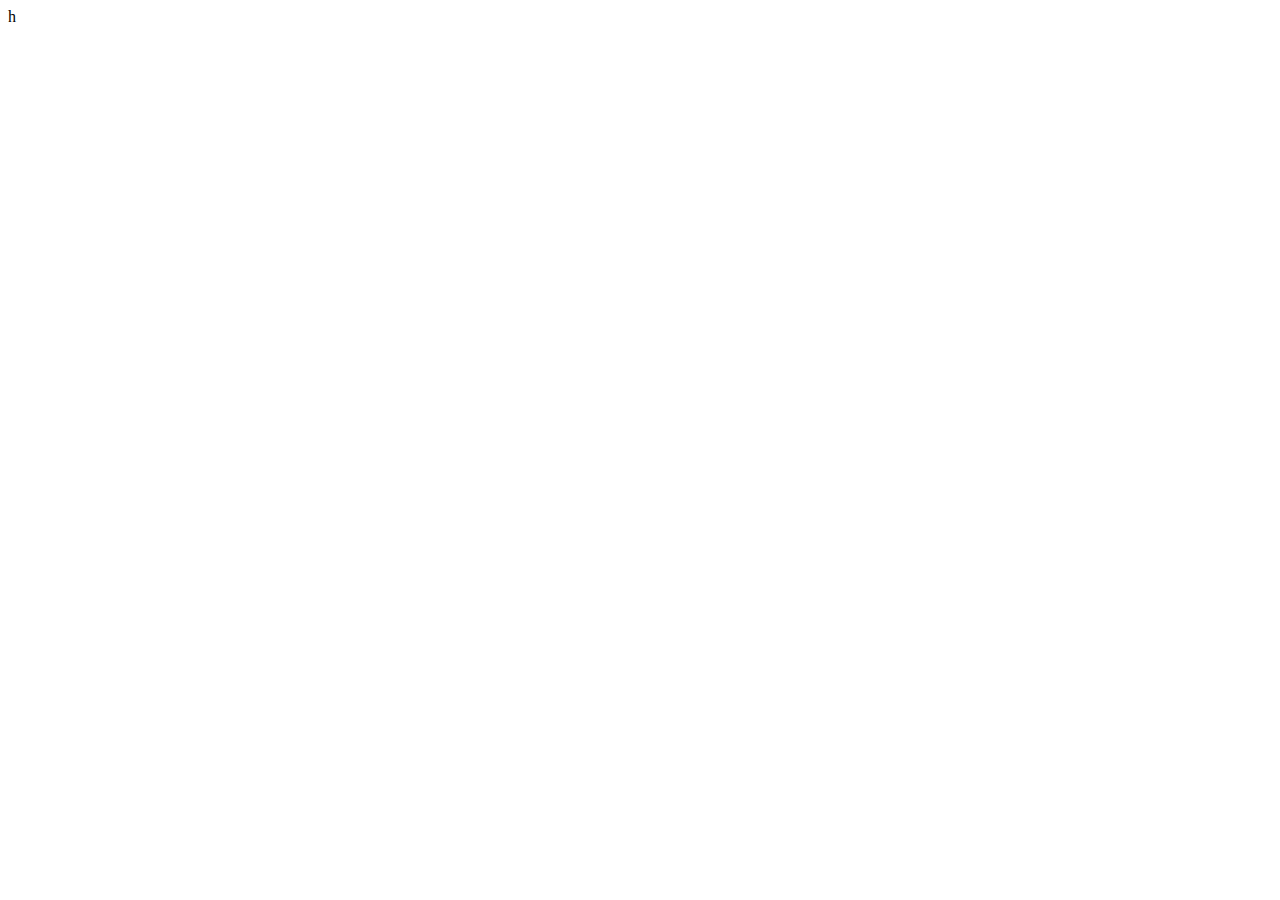
==== index.html @ 6929c554 "Add files via upload" ====
<!DOCTYPE html>
<html lang="en">
<head>
    <meta charset="UTF-8">
    <meta name="viewport" content="width=device-width, initial-scale=1.0">
    <title>Document</title>
</head>
<body>
    h
    
</body>
</html>
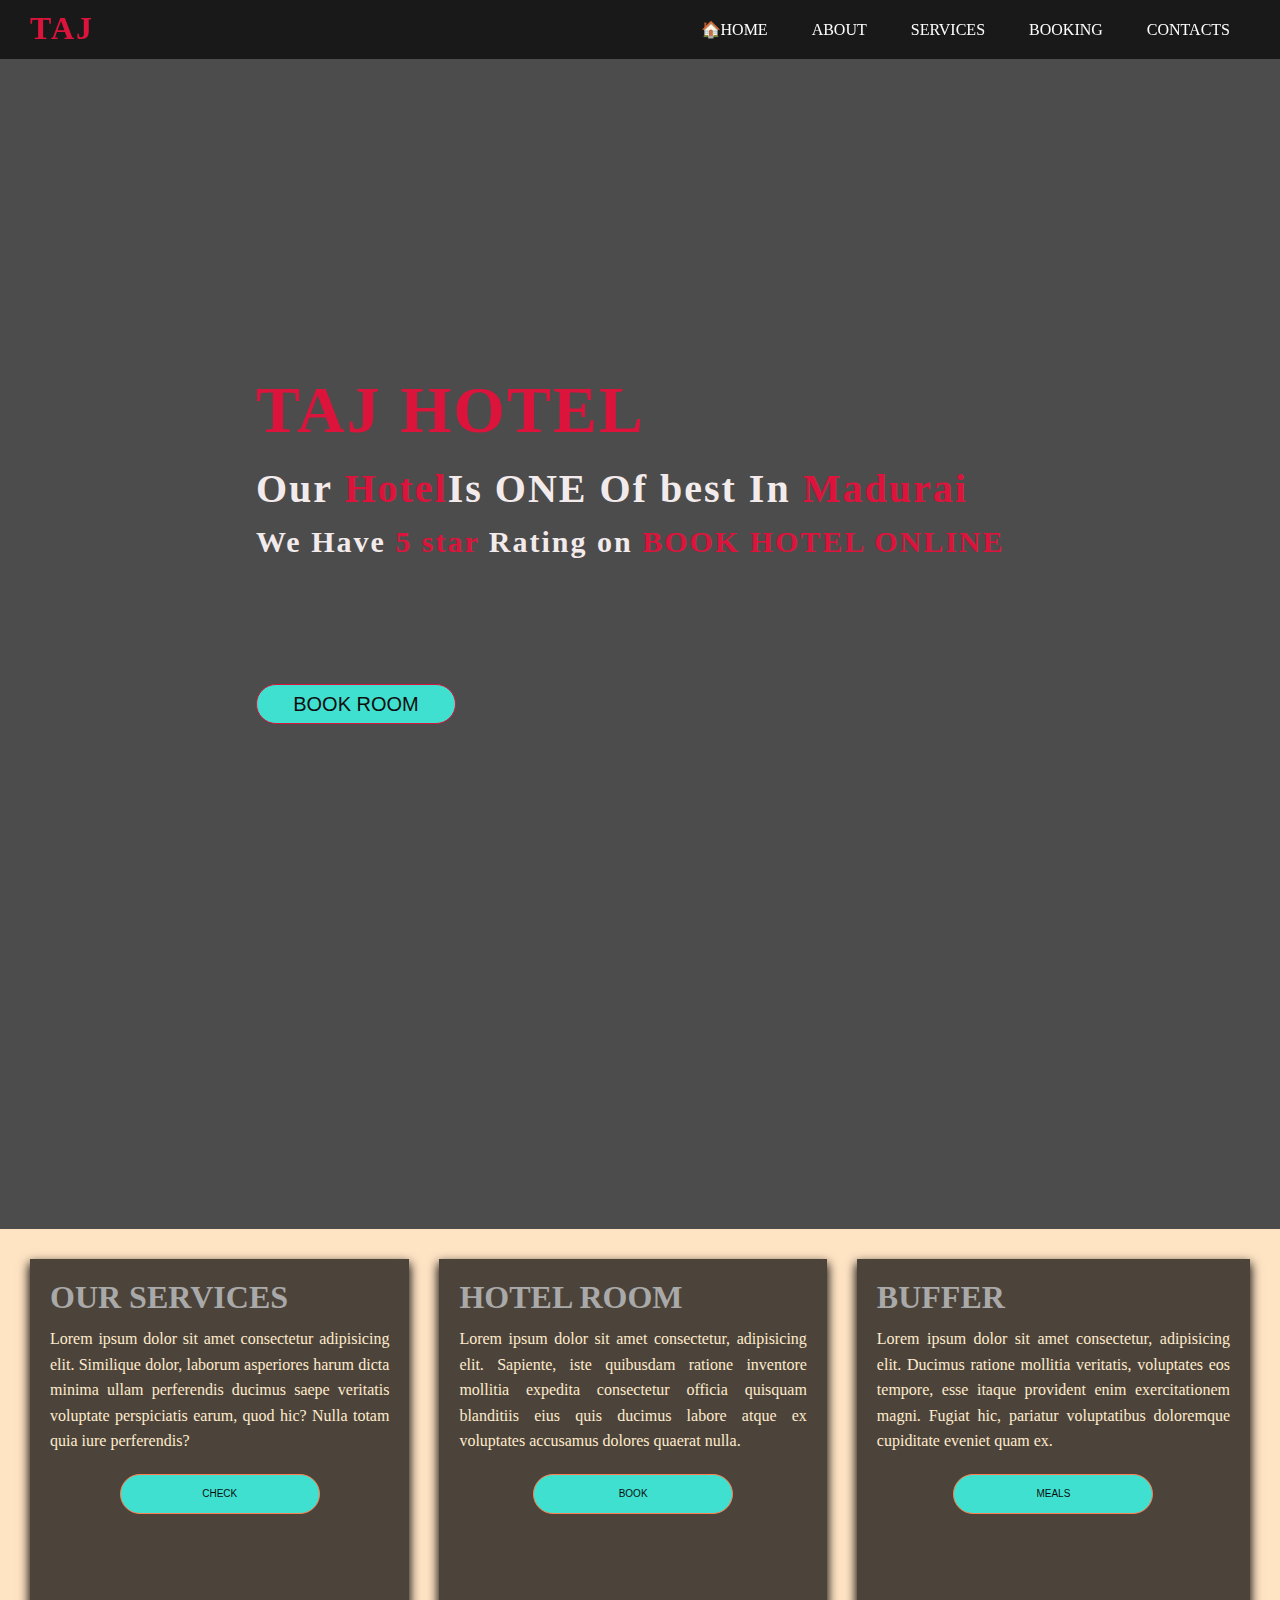
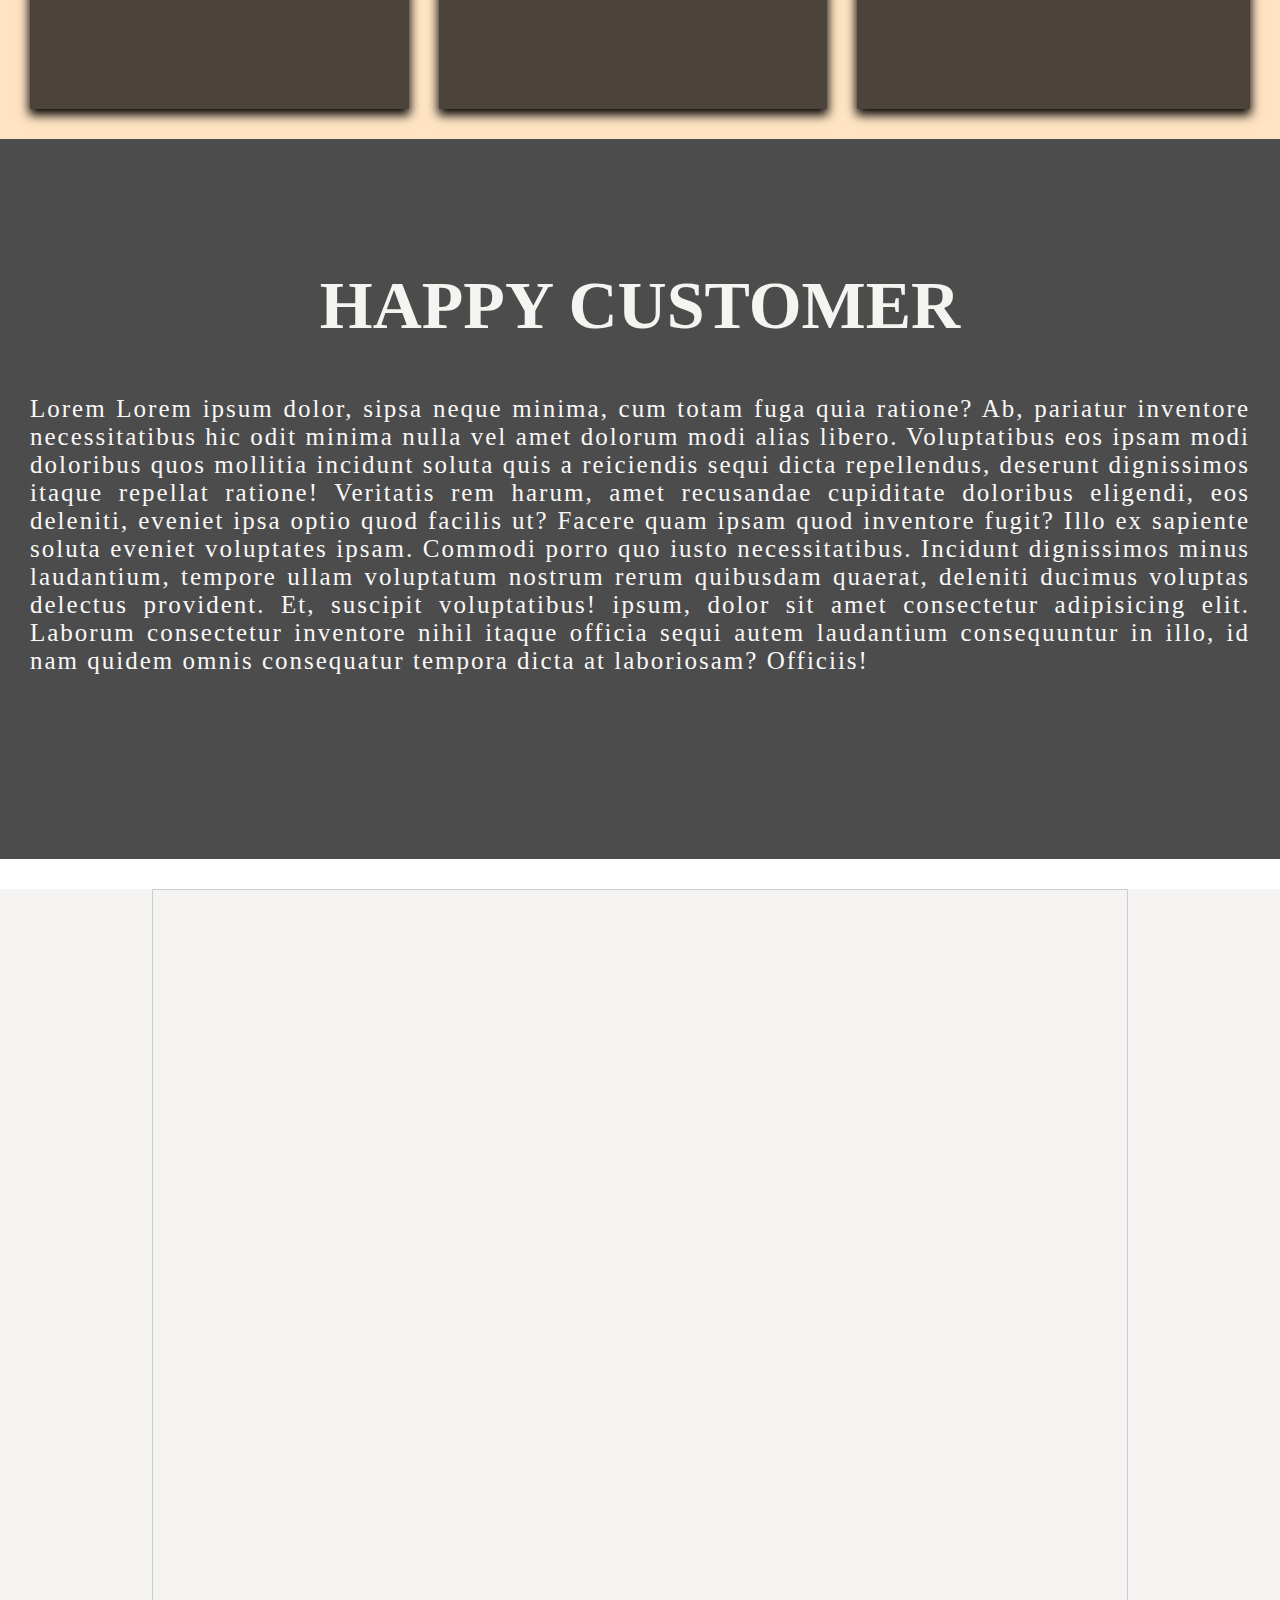
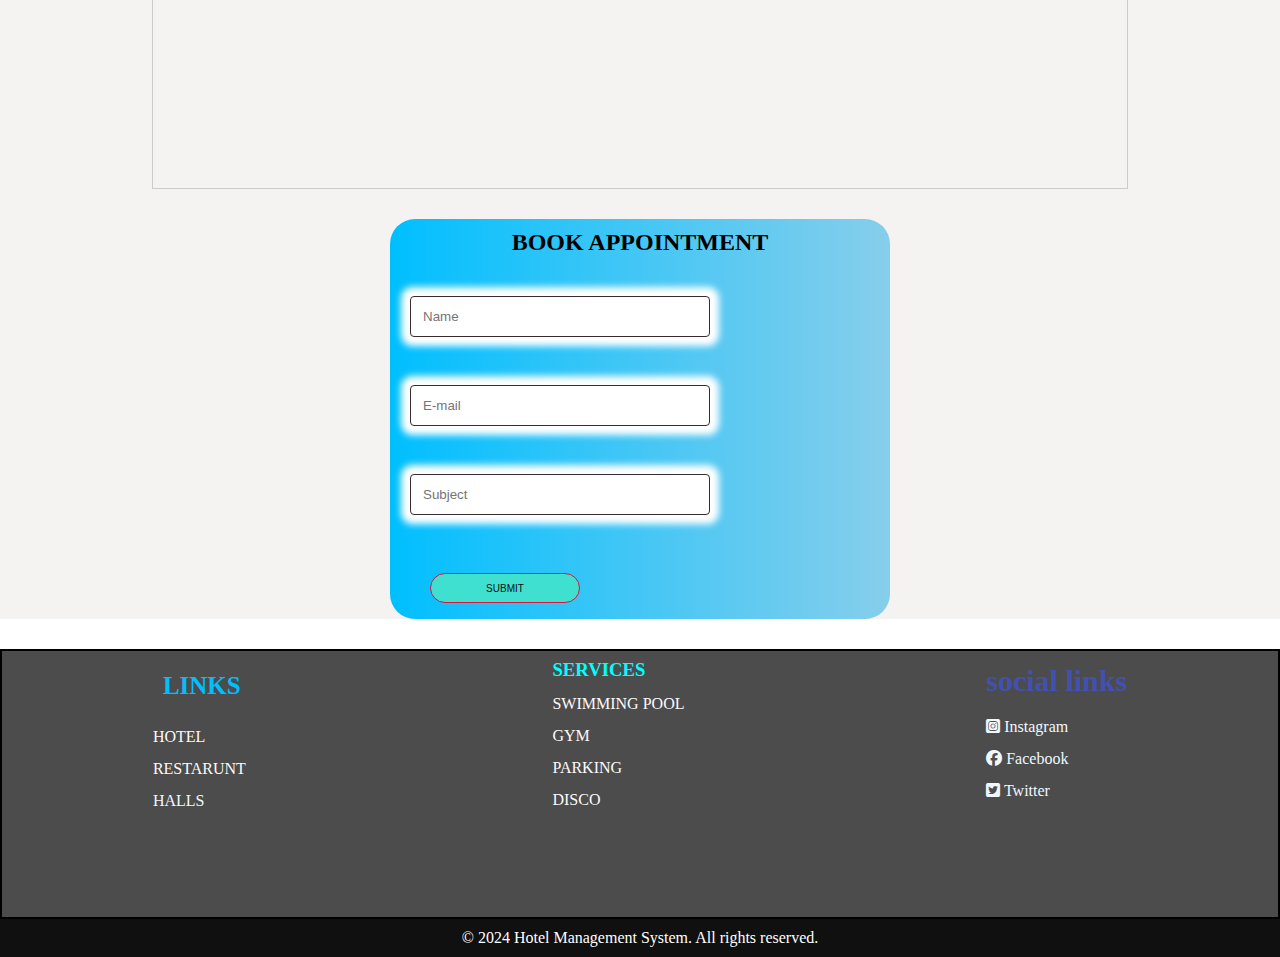
==== commit e4048034: "Update and rename home.html to index.html" ====
--- a/index.html
+++ b/index.html
@@ -3,10 +3,151 @@
 <head>
     <meta charset="UTF-8">
     <meta name="viewport" content="width=device-width, initial-scale=1.0">
-    <title>Document</title>
+    <title>hotel management</title>
+    <link rel="stylesheet" href="style.css">
+    <link rel="stylesheet" href="https://cdnjs.cloudflare.com/ajax/libs/font-awesome/6.5.2/css/all.min.css">
+    
 </head>
 <body>
-    h
+    <nav>
+        <div class="head"> 
+            <div class="top"><h1>TAJ</h1></div>
+            <div class="menu-1">
+                <li><a href="home.html">🏠HOME</a></li>
+                <li><a href="about.html">ABOUT</a></li>
+                <li><a href="sevices .html">SERVICES</a></li>
+                <li><a href="book.html">BOOKING</a></li>
+                <li><a href="contact.html">CONTACTS</a></li>
+            </div>
+        </div>
+    </nav>
+    
+
+    <section>
+        <div class="tophead">
+            <div class="initial">
+                <h1><span>TAJ HOTEL</span></h1>
+                <h2>Our <span>Hotel</span>Is ONE Of best In <span>Madurai</span>
+                </h2>
+                <h3>We Have <span> 5 star</span> Rating on <span>BOOK HOTEL ONLINE</span></h3>
+            </div>
+            <div class="btn">
+                <a href="book.html"><button>BOOK ROOM</button></a>
+            </div>
+        </div>
+    </section>
+
+    <section> 
+        <div class="container">
+            <div class="box-details">
+                <div class="box">
+                    <h1>OUR SERVICES</h1>
+                    <p>Lorem ipsum dolor sit amet consectetur adipisicing elit. Similique dolor, laborum asperiores harum dicta minima ullam perferendis ducimus saepe veritatis voluptate perspiciatis earum, quod hic? Nulla totam quia iure perferendis?
+                    </p>
+                </div>
+                <div class="btn1">
+                    <button>CHECK</button>
+                </div>
+            </div>
+        
+
+            <div class="box-details1">
+                <div class="box">
+                    <h1>HOTEL ROOM</h1>
+                    <p>Lorem ipsum dolor sit amet consectetur, adipisicing elit. Sapiente, iste quibusdam ratione inventore mollitia expedita consectetur officia quisquam blanditiis eius quis ducimus labore atque ex voluptates accusamus dolores quaerat nulla.  
+                    </p>
+                </div>
+                <div class="btn2">
+                    <button>BOOK</button>
+                </div>
+            </div>
+    
+            <div class="box-details2">
+                <div class="box">
+                    <h1>BUFFER</h1>
+                    <p>Lorem ipsum dolor sit amet consectetur, adipisicing elit. Ducimus ratione mollitia veritatis, voluptates eos tempore, esse itaque provident enim exercitationem magni. Fugiat hic, pariatur voluptatibus doloremque cupiditate eveniet quam ex.
+                    </p>
+                </div>
+                <div class="btn3">
+                    <button>MEALS</button>
+                </div>
+            </div>
+        </div>
+    </section>
+    
+    <section>
+        <div class="container2">
+            <div class="content">
+                <h1>HAPPY CUSTOMER</h1>
+                <p>Lorem Lorem ipsum dolor, sipsa neque minima, cum totam fuga quia ratione? Ab, pariatur inventore necessitatibus hic odit minima nulla vel amet dolorum modi alias libero. Voluptatibus eos ipsam modi doloribus quos mollitia incidunt soluta quis a reiciendis sequi dicta repellendus, deserunt dignissimos itaque repellat ratione! Veritatis rem harum, amet recusandae cupiditate doloribus eligendi, eos deleniti, eveniet ipsa optio quod facilis ut? Facere quam ipsam quod inventore fugit? Illo ex sapiente soluta eveniet voluptates ipsam. Commodi porro quo iusto necessitatibus. Incidunt dignissimos minus laudantium, tempore ullam voluptatum nostrum rerum quibusdam quaerat, deleniti ducimus voluptas delectus provident. Et, suscipit voluptatibus! ipsum, dolor sit amet consectetur adipisicing elit. Laborum consectetur inventore nihil itaque officia sequi autem laudantium consequuntur in illo, id nam quidem omnis consequatur tempora dicta at laboriosam? Officiis! </p>
+            </div>
+        </div>
+    </section>
+
+    <section class="form-1">
+        <div class="video">
+            <iframe src="https://www.youtube.com/embed/8Tq0ogCas58?si=lwFHp_ZXJguwrWLc" title="YouTube video player" frameborder="0" allow="accelerometer; autoplay; clipboard-write; encrypted-media; gyroscope; picture-in-picture; web-share" referrerpolicy="strict-origin-when-cross-origin" allowfullscreen style="border: 1px solid #ccc;"> </iframe> 
+        </div>
+        <div class="wholeclass">
+            <div class="contact">
+                <h2>BOOK APPOINTMENT</h2>
+                <div class="form">
+                    <input type="text" placeholder="Name">
+                    <br>
+                    <input type="text" placeholder="E-mail">
+                    <br>
+                    <input type="text" placeholder="Subject">
+                    <div>
+                        <br>
+                        <button>SUBMIT</button>
+                    </div>
+                </div>
+            </div>
+        </div>
+    </section>
+
+    <section>
+        <div class="footer-6">
+            <div class="footer-1">
+              <h3>LINKS</h3>
+              <li><a href="">HOTEL</a></li>
+              <li><a href="">RESTARUNT</a></li>
+              <li><a href=""></a>HALLS</li>
+            </div>
+        
+            <div class="footer-2">
+              <h3>SERVICES</h3>
+              <li><a href="">SWIMMING POOL</a></li>
+              <li><a href="">GYM</a></li>
+              <li><a href="">PARKING</a></li>
+              <li><a href="">DISCO</a></li>
+            </div>
+        
+            <div class="footer-3">
+                <h3>social links</h3>
+                <ul>
+                    <li>
+                        <i class="fa-brands fa-square-instagram"></i>
+                        <a href="">Instagram</a>
+                    </li>
+                    <li>
+                        <i class="fa-brands fa-facebook"></i>
+                        
+                        <a href="">Facebook</a>
+                    </li>
+                    <li>
+                        <i class="fa-brands fa-square-twitter"></i>
+                    
+                        <a href="">Twitter</a>
+                    </li>
+                </ul>
+            </div>
+        </div>
+        
+    </section>
+    <footer>
+        <p>&copy; 2024 Hotel Management System. All rights reserved.</p>
+    </footer>
     
 </body>
-</html>+</html>
--- a/style.css
+++ b/style.css
@@ -0,0 +1,426 @@
+*{
+    margin: 0%;
+    padding: 0%;
+    box-sizing: border-box;
+    list-style: none;
+    text-decoration: none;
+}
+.head {
+    display: flex;
+    justify-content: space-between;
+    padding: 10px 30px;
+    background-color: rgba(0, 0, 0 , 0.9);
+    position:sticky;
+    left:0px;
+    top: 0px;
+    z-index: 1;
+}
+.top{
+    font: 18px;
+    letter-spacing: 2px;
+    color: crimson;
+
+}
+.menu-1 li{
+    display: inline-block;
+    padding: 10px 20px;
+
+}
+.menu-1 li a{
+    color: white;
+    transition: 0.6s;
+    text-decoration: none;
+}
+.menu-1 li a:hover{
+    color: rgb(214, 83, 83);
+}
+
+
+
+.tophead{
+    background-image:url('images/burg.jpg') ;
+    height: 130vh;
+    background-size: cover;
+    background-position: center;
+    background-color: rgba(0, 0, 0 , 0.7);
+    background-blend-mode: darken;
+}
+.initial{
+    top: 40%;
+    left: 20%;
+    position: absolute;
+    color: rgb(243, 235, 235);
+    line-height: 1.5;
+    letter-spacing: 2px;
+}
+.initial h1{
+    font-size: 66px;
+
+}
+.initial h2{
+    font-size: 40px;
+}
+.initial h3{
+    font-size: 30px;
+}
+.btn{
+    top: 76%;
+    left: 20%;
+    position: absolute;
+    color: rgb(13, 12, 12);
+    line-height: 1.8;
+}
+.btn button{
+    width: 200px;
+    height: 40px;
+    border-radius:  25px;
+    background: turquoise;
+    color: rgb(15, 14, 14);
+    font-size: 20px;
+    border: 1px solid crimson;
+    transition: 0.5s;
+}
+.btn button:hover{
+    background: crimson;
+    transform: scale(1.1);
+}
+
+.container{
+    background-color: bisque;
+    display: flex;
+    column-gap: 30px;
+    padding: 30px;
+}
+
+.box-details {
+    background-color: rgba(0, 0, 0 , 0.7);
+    background-image: url(images/our-services.jpg);
+    background-position: center;
+    background-blend-mode: darken;
+    box-shadow: 0 5px 10px 1px black;
+    padding: 20px;
+    height: 50vh;
+}
+
+.box-details1 {
+    background-color: rgba(0, 0, 0 , 0.7);
+    background-image: url(images/hotel-room.avif);
+    background-position: center;
+    background-blend-mode: darken;
+    box-shadow: 0 5px 10px 1px black;
+    padding: 20px;
+}
+
+.box-details2 {
+    background-color: rgba(0, 0, 0 , 0.7);
+    background-image: url(images/buffer-images.jpg);
+    background-position: center;
+    background-blend-mode: darken;
+    box-shadow: 0 5px 10px 1px black;
+    padding: 20px;
+}
+
+.box h1{
+    color: darkgray;
+    margin-bottom: 10px;
+}
+
+.box p {
+    color: blanchedalmond;
+    text-align: justify;
+    line-height: 1.6;
+    margin-bottom: 20px;
+}
+
+.btn1 button{
+    width: 200px;
+    height: 40px;
+    border-radius:  25px;
+    background: turquoise;
+    color: rgb(15, 14, 14);
+    font-size: 10px;
+    border: 1px solid coral;
+    transition: 0.5s;
+    display: block;
+    margin: 0px auto;
+}
+
+.btn1 button:hover{
+    background: crimson;
+    transform: scale(1.1);
+}
+
+.btn2 button{
+    width: 200px;
+    height: 40px;
+    border-radius:  25px;
+    background: turquoise;
+    color: rgb(15, 14, 14);
+    font-size: 10px;
+    border: 1px solid coral;
+    transition: 0.5s;
+    display: block;
+    margin: 0px auto;
+}
+
+.btn2 button:hover{
+    background: crimson;
+    transform: scale(1.1);
+}
+
+.btn3 button{
+    width: 200px;
+    height: 40px;
+    border-radius:  25px;
+    background: turquoise;
+    color: rgb(15, 14, 14);
+    font-size: 10px;
+    border: 1px solid coral;
+    transition: 0.5s;
+    margin: 0px auto;
+    display: block;
+
+}
+.btn3 button:hover{
+    background: crimson;
+    transform: scale(1.1);
+}
+
+.container2{
+    background-image: url(images/happy-customer.webp);
+    background-size: cover;
+    background-position:center ;
+    background-color: rgba(0, 0, 0 , 0.7);
+    background-blend-mode:lighten;
+    height: 80vh;
+    position: relative;
+}
+
+.content {
+    position: absolute;
+    top: 48%;
+    transform: translate(0%, -50%);
+}
+
+.content h1{
+    text-align: center;
+    font-size: 68px;
+    color: rgb(246, 244, 241);
+    margin-bottom: 20px;
+}
+.content p{
+    padding: 30px;
+    font-size: 25px;
+    letter-spacing: 2px;
+    text-align: justify;
+    color: rgb(249, 248, 248);
+}
+
+.video {
+    margin: 30px;
+}
+
+.video iframe{
+    display: block;
+    margin: 0px auto;
+    width: 80%;
+    height: 100vh;
+}
+
+.form-1{
+    background-color: rgb(245, 243, 241);
+}
+.contact{
+    border: none;
+    border-radius: 25px;
+    width: 500px;
+    height: 400px;
+
+    margin-top: 100px;
+    background-image: linear-gradient(to left,skyblue,deepskyblue);
+    
+
+}
+.contact h2{
+    text-align: center;
+    padding: 10px 0;
+
+}
+.form{
+    display: flex;
+    flex-direction: column;
+    width: 300px;
+    margin: 20px;
+}
+.form button{
+    width: 150px;
+    height: 30px;
+    border-radius:  25px;
+    background: turquoise;
+    color: rgb(15, 14, 14);
+    font-size: 10px;
+    border: 1px solid crimson;
+    transition: 0.5s;
+    margin: 20px;
+
+
+}
+.form button:hover{
+    background: crimson;
+    transform: scale(1.1);
+
+}
+.footer-6{
+    display: flex;
+    justify-content: space-around;
+    border: 2px solid;
+    width: 100%;
+    height: 30vh;
+    background-image: url(images/footer.jpg);
+    background-position: center;
+    background-size: cover;
+    background-color: rgba(0, 0, 0 , 0.7);
+    background-blend-mode: darken;
+
+
+
+}
+.footer-1{
+    color: aliceblue;
+    
+    line-height: 2;
+
+    
+}
+.footer-1 h3{
+    margin: 10px;
+    font-size: 25px;
+    color: deepskyblue;
+    
+}
+.footer-1 li a{
+    color: snow;
+    transition: 0.6s;
+}
+.footer-1 li a:hover{
+    color: coral;
+    
+}
+.footer-2{
+    color: aliceblue;
+    
+    line-height: 2;
+    
+}
+.footer-2 h3{
+    color:aqua;
+}
+.footer-2 li a{
+    color: snow;
+    transition: 0.6s;
+
+}
+.footer-2 li a:hover{
+    color: brown;
+}
+.footer-3 h3{
+    color: rgb(66, 81, 176);
+    font-size: 30px;
+}
+.footer-3 img{
+
+    width: 259px;
+    height: 159px;
+    border-radius: 40%;
+    display: static;
+    padding: 10px;
+    margin: 20px;
+    cursor: pointer;
+    column-gap: 10px;
+}
+ .initial h1 span{
+     color:crimson;
+}
+.initial h2 span{
+    color: crimson;
+}
+.initial h3 span{
+
+    color: crimson;
+}
+footer {
+    background-color: #111010;
+    color: white;
+    text-align: center;
+    padding: 10px 0;
+    position: relative;
+    bottom: 0;
+    width: 100%;
+}
+.bookroom{
+    border: none;
+    border-radius: 25px;
+    width: 350px;
+    height: 500px;
+    margin-bottom: 100px;
+    padding-left: 30px;
+    margin-top: 0px;
+    background-image: linear-gradient(to left,rgb(169, 196, 207),rgb(64, 68, 70));
+}
+
+.bookroom h2{
+    text-align: center;
+    padding: 10px 0;
+}
+
+.wholeclass {
+    margin-bottom: 30px;
+}
+
+.wholeclass .contact{
+    display: block;
+    margin: 0px auto;
+}
+
+.bbookroom{
+    flex-direction: column;
+    width: 300px;
+    margin: 20px;
+}
+
+input[type="text"], select,textarea{
+    width: 100%;
+    padding: 12px;
+    border: 1px solid #3a2c2c;
+    border-radius: 4px;
+    box-sizing: border-box;
+    margin-top: 10px;
+    margin-bottom: 20px;
+    resize: vertical;
+    box-shadow:0 0 7px 9px white;
+} 
+.bbookroom button{
+
+    width: 150px;
+    height: 40px;
+    border-radius:  25px;
+    background: rgb(230, 184, 109);
+    color: rgb(94, 92, 92);
+    font-size: 20px;
+    border: 1px solid rgb(240, 232, 234);
+    transition: 0.5s;
+    justify-content: center;
+}
+.bbookroom button:hover{
+    background: rgb(93, 183, 113);
+    transform: scale(1.1);
+
+}
+
+.footer-3 {
+    line-height: 2;
+}
+
+.footer-3 ul li i, .footer-3 ul li a {
+    color: aliceblue;
+}